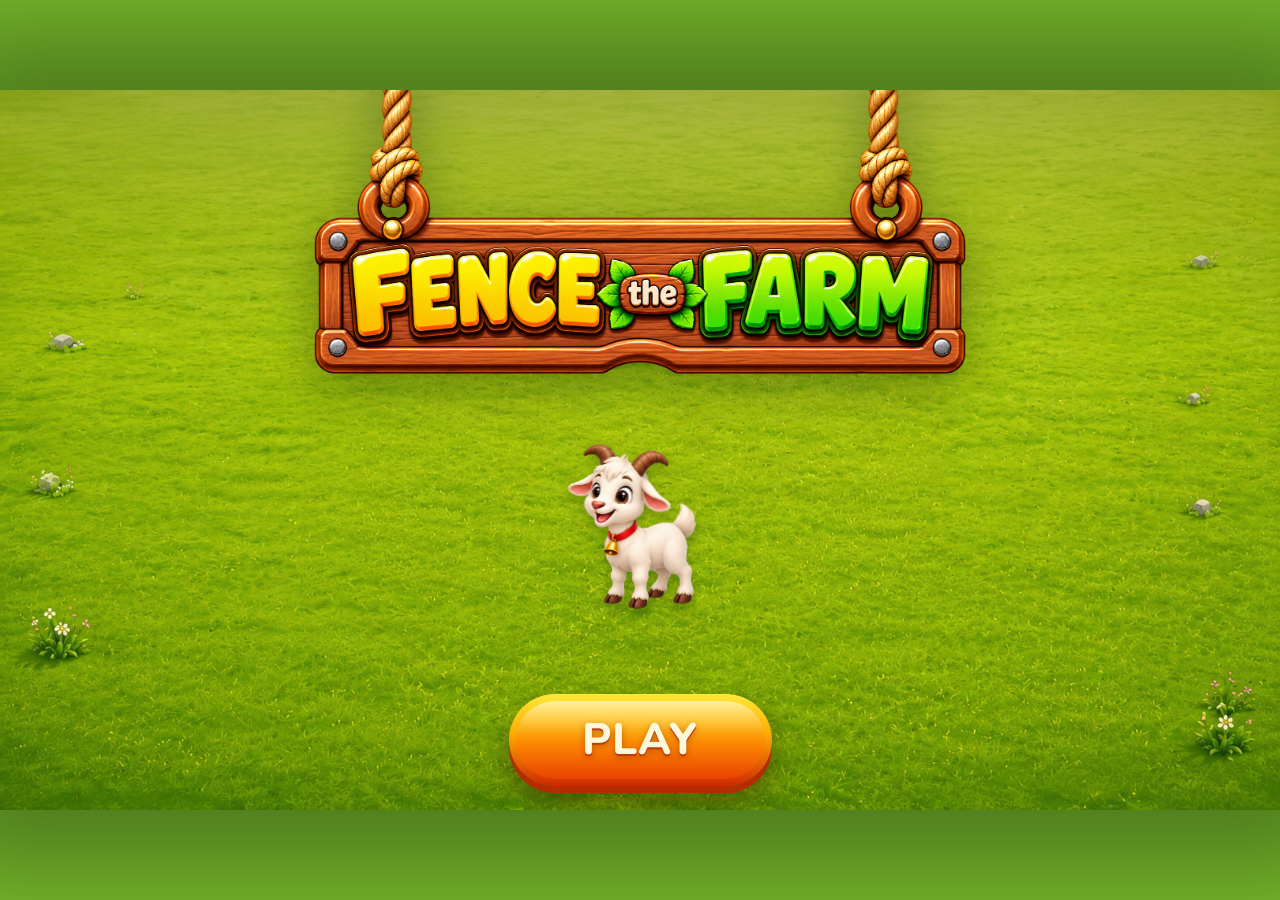
==== game/index.html @ f26aa9e4 "Rebuild the farm top-down and add the goat mascot celebration Restructures the repo for deployment a" ====
<!DOCTYPE html>
<html lang="en">
<head>
  <meta charset="utf-8">
  <meta name="viewport" content="width=device-width, initial-scale=1">
  <title>Fence the Farm</title>
  <link rel="preconnect" href="https://fonts.googleapis.com">
  <link rel="preconnect" href="https://fonts.gstatic.com" crossorigin>
  <link href="https://fonts.googleapis.com/css2?family=Nunito:wght@600;700;800;900&family=Nunito+Sans:wght@400;600;700;800&display=swap" rel="stylesheet">
  <link rel="stylesheet" href="css/style.css">
</head>
<body>
<!-- Designed at 1280 x 720 and scaled from there (§responsive design). -->
<div id="ftf-root">
  <div id="ftf-stage">

    <img id="ftf-grass" src="assets/art/grass-bg.png" alt="">
    <!-- Level lighting: the only thing that changes between farms (§level variation). -->
    <div id="ftf-light"></div>
    <div id="ftf-vig"></div>

    <!-- ================= PLAYFIELD =================
         Everything here is positioned from the one shape state, so the picture
         can never disagree with the number. -->
    <div id="ftf-field">
      <div id="ftf-ghost"></div>
      <div id="ftf-fill"></div>
      <div id="ftf-grid"></div>
      <div id="ftf-guide"></div>
      <div id="ftf-modules"></div>

      <!-- Gold measuring tracer, used by the finale to walk both perimeters. -->
      <svg id="ftf-trace" viewBox="0 0 1280 720" aria-hidden="true">
        <rect id="ftf-trace-a" x="0" y="0" width="0" height="0" pathLength="100"></rect>
        <rect id="ftf-trace-b" x="0" y="0" width="0" height="0" pathLength="100"></rect>
      </svg>

      <img id="ftf-goat" src="assets/art/idle-0.png" alt="">

      <div id="ftf-dim-w" class="ftf-dim">5 m</div>
      <div id="ftf-dim-h" class="ftf-dim">5 m</div>

      <!-- Shown once, before the first touch, then removed permanently. -->
      <div id="ftf-hand"></div>

      <button id="ftf-handle" type="button" class="ftf-focus" aria-label="Fence shape control">
        <span id="ftf-glow"></span>
        <span id="ftf-ring"></span>
      </button>
    </div>

    <!-- ================= HUD ================= -->

    <!-- The hanging sign. Instruction, challenge and consequence all speak
         here, so two messages can never stack up on screen. It is the supplied
         panel art used whole; fitSign scales the line to fill its board. -->
    <div id="ftf-plank" class="ftf-sign">
      <span class="ftf-sign-m">
        <span id="ftf-plank-1" data-i18n="instruction.drag">Drag this corner</span>
      </span>
    </div>

    <!-- Returning players can step straight into the interactive part. -->
    <button id="ftf-skip" type="button" class="ftf-focus" data-i18n="action.skip">Skip tutorial</button>

    <!-- Level 4 furniture: the optional exact-area build. -->
    <div id="ftf-bonus">
      <span class="ftf-bonus-cap" data-i18n="bonus.cap">Bonus</span>
      <span id="ftf-bonus-txt">Make exactly 48 m²</span>
    </div>

    <!-- Constant. Small, quiet, never animated (§UI hierarchy). -->
    <div id="ftf-fence-badge">
      <div class="ftf-card-in">
        <div class="ftf-badge-cap" data-i18n="hud.fence">Fence</div>
        <div id="ftf-fence-val">20 m</div>
      </div>
    </div>

    <!-- Changing. The hero number, on the supplied score board. -->
    <div id="ftf-area-card">
      <div id="ftf-burst"></div>
      <div class="ftf-area-in">
        <div class="ftf-area-row">
          <span id="ftf-area-val">16</span><span class="ftf-area-unit">m²</span>
        </div>
        <div class="ftf-area-cap" data-i18n="hud.grassArea">Grass area</div>
      </div>
    </div>

    <!-- The performance meter. It becomes a real graph in the advanced reveal. -->
    <div id="ftf-curve">
      <svg viewBox="0 0 240 130" preserveAspectRatio="none" aria-hidden="true">
        <g id="ftf-curve-axes">
          <line class="ftf-ax" x1="30" y1="8" x2="30" y2="112"></line>
          <line class="ftf-ax" x1="30" y1="112" x2="232" y2="112"></line>
        </g>
        <path id="ftf-curve-path" d=""></path>
        <line id="ftf-curve-drop" x1="0" y1="0" x2="0" y2="0"></line>
        <circle id="ftf-curve-tok" cx="0" cy="0" r="7"></circle>
      </svg>
      <div id="ftf-curve-lbl-x" class="ftf-curve-lbl" data-i18n="graph.length">Length</div>
      <div id="ftf-curve-lbl-y" class="ftf-curve-lbl" data-i18n="graph.area">Area</div>
      <div id="ftf-curve-peak" data-i18n="graph.peak">L = 8 · W = 8 · A = 64</div>
    </div>

    <button id="ftf-next" type="button" class="ftf-btn ftf-focus">
      <span data-i18n="action.next">Next farm</span>
    </button>

    <!-- ================= SCREEN 1 · TITLE ================= -->
    <div id="ftf-title" data-screen-label="Title">
      <div class="ftf-title-top">
        <!-- The title is artwork; the h1 stays for screen readers and i18n. -->
        <img id="ftf-logo" src="assets/art/title-logo.png" alt="">
        <h1 class="ftf-sr" data-i18n="title.name">Fence the Farm</h1>
      </div>
      <div class="ftf-title-bottom">
        <button id="ftf-play" type="button" class="ftf-btn ftf-btn-xl ftf-focus" data-i18n="action.play">Play</button>
      </div>
    </div>

    <!-- ================= FINALE =================
         Five phases, all on the same grass. No overlay, no blank page. -->
    <div id="ftf-fin" data-screen-label="Finale">
      <div id="ftf-fin-a-lbl" class="ftf-cmp-lbl"><div class="ftf-cmp-in">
        <div class="ftf-cmp-tag" data-i18n="final.startBuild">Start build</div>
        <div class="ftf-cmp-fence"><i id="ftf-fa-dims">13 × 3 m</i></div>
        <div class="ftf-cmp-per"><span data-i18n="hud.fence">Fence</span> <b id="ftf-fa-per">32 m</b></div>
        <div class="ftf-cmp-area"><span id="ftf-fa-area">0</span><i>m²</i></div>
      </div></div>
      <div id="ftf-fin-b-lbl" class="ftf-cmp-lbl"><div class="ftf-cmp-in">
        <div class="ftf-cmp-tag" data-i18n="final.bestBuild">Best build</div>
        <div class="ftf-cmp-fence"><i id="ftf-fb-dims">8 × 8 m</i></div>
        <div class="ftf-cmp-per"><span data-i18n="hud.fence">Fence</span> <b id="ftf-fb-per">32 m</b></div>
        <div class="ftf-cmp-area"><span id="ftf-fb-area">0</span><i>m²</i></div>
      </div></div>
    </div>

    <!-- The emblem that assembles when the peak is found. -->
    <div id="ftf-emblem">
      <div class="ftf-hay">
        <div class="ftf-hay-in">
          <div class="ftf-emb-1" data-i18n="final.strategy">Strategy discovered</div>
          <div class="ftf-emb-2" data-i18n="final.balanced">Balanced sides → most area</div>
          <div class="ftf-emb-3" data-i18n="final.qualifier">with the same rectangular perimeter</div>
        </div>
      </div>
      <button id="ftf-to-formula" type="button" class="ftf-btn ftf-focus" data-i18n="action.continue">Continue</button>
    </div>

    <!-- ================= FORMULA, IN THE FIELD ================= -->
    <div id="ftf-fm" data-screen-label="Formula">
      <div id="ftf-fm-per" class="ftf-fm-block">
        <div class="ftf-fm-cap" data-i18n="formula.outside">Fence around the outside</div>
        <div class="ftf-fm-eq ftf-fm-eq-p">P = 2 (L + W)</div>
        <div id="ftf-fm-per-sub" class="ftf-fm-sub">P = 2 (8 + 8)</div>
        <div id="ftf-fm-per-res" class="ftf-fm-res ftf-fm-res-p">P = 32 m</div>
      </div>
      <div id="ftf-fm-area" class="ftf-fm-block">
        <div class="ftf-fm-cap" data-i18n="formula.inside">Grass inside</div>
        <div class="ftf-fm-eq ftf-fm-eq-a">A = L × W</div>
        <div id="ftf-fm-area-sub" class="ftf-fm-sub">A = 8 × 8</div>
        <div id="ftf-fm-area-res" class="ftf-fm-res ftf-fm-res-a">A = 64 m²</div>
      </div>
      <div id="ftf-fm-core">
        <span class="ftf-core-1" data-i18n="formula.fixedP">Fixed perimeter</span>
        <span class="ftf-core-2" data-i18n="formula.doesNot">does not mean</span>
        <span class="ftf-core-3" data-i18n="formula.fixedA">Fixed area</span>
      </div>
      <div id="ftf-fm-act">
        <button id="ftf-see-why" type="button" class="ftf-btn ftf-btn-wood ftf-btn-sm ftf-focus" data-i18n="action.seeWhy">See why</button>
        <button id="ftf-to-complete" type="button" class="ftf-btn ftf-focus" data-i18n="action.continue">Continue</button>
      </div>
    </div>

    <!-- ================= ADVANCED ALGEBRA ================= -->
    <div id="ftf-adv" data-screen-label="Advanced">
      <div class="ftf-hay ftf-adv-card">
        <div class="ftf-hay-in ftf-adv-in">
          <div id="ftf-adv-1" class="ftf-adv-row">
            <span class="ftf-adv-eq">L + W = 16</span>
            <span class="ftf-adv-note" data-i18n="adv.half">half of the 32 m fence</span>
          </div>
          <div id="ftf-adv-2" class="ftf-adv-row">
            <span class="ftf-adv-eq">W = 16 − L</span>
            <span id="ftf-adv-sub" class="ftf-adv-note">L = 8 → W = 8</span>
          </div>
          <div id="ftf-adv-3" class="ftf-adv-row">
            <span class="ftf-adv-eq ftf-adv-eq-a">A = L (16 − L)</span>
          </div>
          <div id="ftf-adv-4" class="ftf-adv-row ftf-adv-last">
            <div data-i18n="adv.reveal">The path you dragged was this curve.</div>
            <button id="ftf-adv-done" type="button" class="ftf-btn ftf-focus" data-i18n="action.continue">Continue</button>
          </div>
        </div>
      </div>
    </div>

    <!-- ================= COMPLETION ================= -->
    <div id="ftf-complete" data-screen-label="Complete">
      <div id="ftf-badge" class="ftf-sign">
          <span class="ftf-sign-m">
          <span class="ftf-done-title" data-i18n="complete.title">Master builder</span>
          <span class="ftf-done-sub" data-i18n="complete.sub">Same fence. Smarter shape.</span>
        </span>
        </div>
      <div id="ftf-complete-foot">
        <div class="ftf-done-count" data-i18n="complete.count">4 farms completed</div>
        <div class="ftf-done-btns">
          <button id="ftf-replay" type="button" class="ftf-btn ftf-btn-lg ftf-focus" data-i18n="action.playAgain">Play again</button>
          <button id="ftf-explore-btn" type="button" class="ftf-btn ftf-btn-wood ftf-btn-lg ftf-focus" data-i18n="action.explore">Explore</button>
        </div>
      </div>
    </div>

    <!-- ================= EXPLORE (sandbox) ================= -->
    <div id="ftf-explore" data-screen-label="Explore">
      <div id="ftf-explore-bar">
        <span class="ftf-explore-cap" data-i18n="explore.pick">Pick a fence</span>
        <div id="ftf-explore-chips"></div>
      </div>
      <button id="ftf-explore-exit" type="button" class="ftf-btn ftf-btn-wood ftf-btn-sm ftf-focus" data-i18n="action.done">Done</button>
    </div>

    <div id="ftf-loader">Loading</div>

    <!-- ================= DEBUG · never built in production ================= -->
    <div id="ftf-debug">
      <div class="ftf-dbg-head"><span>Debug navigator</span><span class="ftf-dbg-key">press D</span></div>
      <pre id="ftf-debug-stats">-</pre>
      <div class="ftf-dbg-cap">States</div>
      <div id="ftf-debug-screens" class="ftf-dbg-row"></div>
      <div class="ftf-dbg-cap">Toggles</div>
      <div id="ftf-debug-toggles" class="ftf-dbg-row"></div>
    </div>
    <div id="ftf-dimdebug">-</div>

    <!-- String source for keys with no permanent home in the markup. -->
    <div id="ftf-strings">
      <span data-i18n="tut.reason">Give her more grass</span>
      <span data-i18n="tut.touch">Drag this corner</span>
      <span data-i18n="tut.noticed">More grass — still 20 m</span>
      <span data-i18n="tut.more">Can you give her even more?</span>
      <span data-i18n="tut.challenge">Find the biggest area</span>
      <span data-i18n="tut.success">Biggest grass area!</span>
      <span data-i18n="tut.gotIt">You&#39;ve got it!</span>
      <span data-i18n="instruction.record">Beat the record — 32 m²</span>
      <span data-i18n="instruction.push">Push it further.</span>
      <span data-i18n="instruction.stretch">Stretch it longer</span>
      <span data-i18n="instruction.mostGrass">Now find the most grass</span>
      <span data-i18n="feedback.longerLess">Longer field. Less grass.</span>
      <span data-i18n="feedback.tryMore">Better. Can you do more?</span>
      <span data-i18n="record.new">New record — 33 m²</span>
      <span data-i18n="success.r2">Record smashed!</span>
      <span data-i18n="success.r3">Longer wasn't more grass.</span>
      <span data-i18n="success.r4">Master build.</span>
      <span data-i18n="bonus.make">Make exactly 48 m²</span>
      <span data-i18n="bonus.done">Exactly 48 m². Same fence.</span>
      <span data-i18n="action.reveal">See the proof</span>
      <span data-i18n="final.longest">Your longest</span>
      <span data-i18n="a11y.area">Grass area</span>
      <span data-i18n="a11y.sqm">square metres</span>
    </div>

    <div id="ftf-a11y" aria-live="polite"></div>
  </div>
</div>

  <script src="js/game.js"></script>
  <script src="js/audio.js"></script>
  <script src="js/goat.js"></script>
  <script src="js/levels.js"></script>
  <script src="js/finale.js"></script>
  <script src="js/i18n.js"></script>
  <script src="js/debug.js"></script>
  <script src="js/main.js"></script>
</body>
</html>
---- game/css/style.css ----
/* ============================================================================
   FENCE THE FARM
   Authored at 1280 x 720; #ftf-stage is scaled from JS to fill any 16:9 window.
   Every position below is stage pixels, so what is designed is what ships.
   ========================================================================== */

@font-face { font-family: 'Osmose'; font-style: normal; font-weight: 400; font-display: swap;
  src: url('../assets/fonts/Osmose-Regular.otf') format('opentype'); }
@font-face { font-family: 'Osmose'; font-style: normal; font-weight: 700; font-display: swap;
  src: url('../assets/fonts/Osmose-Bold.otf') format('opentype'); }

html, body { margin: 0; padding: 0; background: #1f3a0d; overflow: hidden; }

:root {
  --wood-lo: #7C4F26;  --wood-hi: #A0703C;  --wood-edge: #543518;  --wood-deep: #452A12;
  --hay-a: #E6C377;    --hay-b: #D4AC58;    --hay-c: #C69C48;
  --paper: #FFFBEE;    --paper-2: #F6E7C6;  --paper-edge: #E8D5A8;
  --ink: #4A2E12;      --ink-soft: #6B5023;  --cap: #8A6A34;
  --grass-ink: #3D6B2A; --area-ink: #2F6B27; --area-unit: #5E8A3F;
  --green-hi: #7CBB3C; --green-lo: #55912A;  --green-edge: #2C5417;
  --cream: #FFF6E0;    --focus: rgba(91, 196, 196, .9);
  --gold: #FFC24A;     --gold-deep: #C8871B;
  /* Level lighting drives the shadow length and direction on every module. */
  --sh-x: 0px; --sh-y: 3px; --sh-blur: 3px; --sh-ink: rgba(24, 52, 12, .3);
}

/* ---------------------------------------------------------------- shell --- */
#ftf-root {
  position: fixed; inset: 0; overflow: hidden;
  background: #7AB92C; display: flex; align-items: center; justify-content: center;
  font-family: 'Nunito Sans', 'Segoe UI', sans-serif;
}
#ftf-stage {
  position: relative; width: 1280px; height: 720px; flex: none;
  transform-origin: center center; overflow: hidden;
  user-select: none; -webkit-user-select: none; touch-action: none;
  box-shadow: 0 0 90px 60px rgba(38, 66, 16, .5);
}
/* Large clean cartoon grass. Nothing else in the world (§background rule). */
#ftf-grass { position: absolute; inset: 0; width: 100%; height: 100%; object-fit: cover; pointer-events: none; }
/* Time of day. Levels differ by light, never by clutter (§level variation).
   The grass itself is graded, and a directional wash sits over it, so the
   change reads at a glance without touching the playable geometry. */
#ftf-grass { transition: filter 900ms ease; }
#ftf-light {
  position: absolute; inset: 0; pointer-events: none; opacity: 0;
  transition: opacity 900ms ease;
  mix-blend-mode: multiply;
}
#ftf-vig {
  position: absolute; inset: 0; pointer-events: none;
  background: radial-gradient(128% 100% at 50% 40%, rgba(0, 0, 0, 0) 55%, rgba(24, 52, 12, .22) 100%);
}
#ftf-stage[data-light="morning"] #ftf-grass { filter: saturate(.95) brightness(1.05) hue-rotate(-4deg); }
#ftf-stage[data-light="midday"]  #ftf-grass { filter: saturate(1.02) brightness(1.02); }
#ftf-stage[data-light="evening"] #ftf-grass { filter: saturate(1.06) brightness(.97) sepia(.07) hue-rotate(-5deg); }
#ftf-stage[data-light="golden"]  #ftf-grass { filter: saturate(1.1) brightness(.96) sepia(.12) hue-rotate(-8deg); }
#ftf-stage[data-light="morning"] #ftf-light { opacity: .26; background: linear-gradient(165deg, rgba(206, 232, 255, 1) 0%, rgba(250, 252, 240, 1) 70%); }
#ftf-stage[data-light="midday"]  #ftf-light { opacity: .12; background: linear-gradient(180deg, rgba(255, 255, 250, 1) 0%, rgba(244, 250, 235, 1) 100%); }
#ftf-stage[data-light="evening"] #ftf-light { opacity: .24; background: linear-gradient(205deg, rgba(255, 226, 178, 1) 0%, rgba(232, 174, 122, 1) 100%); }
#ftf-stage[data-light="golden"]  #ftf-light { opacity: .3; background: linear-gradient(215deg, rgba(255, 218, 150, 1) 0%, rgba(222, 152, 92, 1) 100%); }
/* Later in the day the shadows lengthen and lean. */
#ftf-stage[data-light="morning"] { --sh-x: -3px; --sh-y: 3px; --sh-blur: 3px; --sh-ink: rgba(24, 52, 12, .26); }
#ftf-stage[data-light="midday"]  { --sh-x: 0px;  --sh-y: 3px; --sh-blur: 3px; --sh-ink: rgba(24, 52, 12, .3); }
#ftf-stage[data-light="evening"] { --sh-x: 7px;  --sh-y: 5px; --sh-blur: 5px; --sh-ink: rgba(52, 38, 12, .36); }
#ftf-stage[data-light="golden"]  { --sh-x: 11px; --sh-y: 6px; --sh-blur: 7px; --sh-ink: rgba(58, 34, 8, .4); }

/* ------------------------------------------------------------ playfield --- */
#ftf-field { position: absolute; inset: 0; pointer-events: none; }

#ftf-fill {
  position: absolute; left: 0; top: 0; width: 0; height: 0; z-index: 100;
  border-radius: 4px; background: rgba(126, 196, 44, .22);
  box-shadow: inset 0 0 40px rgba(46, 92, 16, .28);
  transition: background 220ms ease;
}
/* The shape the player stretched to, held up against the shape they found. */
#ftf-ghost {
  position: absolute; left: 0; top: 0; width: 0; height: 0; z-index: 96;
  opacity: 0; transition: opacity 420ms ease;
  border: 3px dashed rgba(255, 246, 224, .8); border-radius: 4px;
  background: rgba(60, 42, 16, .16);
}
#ftf-grid {
  position: absolute; left: 0; top: 0; width: 0; height: 0; z-index: 110;
  opacity: 0; transition: opacity 200ms ease;
}
/* Very faint legal guide; only while the handle is held. */
#ftf-guide {
  position: absolute; left: 0; top: 0; width: 0; height: 3px; z-index: 115;
  opacity: 0; transform-origin: 50% 50%;
  background: repeating-linear-gradient(90deg, rgba(255, 246, 224, .95) 0 12px, rgba(255, 246, 224, 0) 12px 24px);
  animation: ftf-dash 700ms linear infinite;
  transition: opacity 260ms ease;
}
#ftf-modules { position: absolute; inset: 0; }
#ftf-trace {
  position: absolute; inset: 0; width: 100%; height: 100%; z-index: 870;
  pointer-events: none; opacity: 0; transition: opacity 240ms ease;
}
#ftf-trace rect {
  fill: none; stroke: var(--gold); stroke-width: 5; stroke-linecap: round;
  filter: drop-shadow(0 0 5px rgba(255, 194, 74, .9));
}
#ftf-goat {
  position: absolute; left: 0; top: 0; width: auto; height: 100px; z-index: 300;
  opacity: 0; transform-origin: 50% 100%; pointer-events: none;
  filter: drop-shadow(0 6px 6px rgba(24, 52, 12, .35));
}

/* Side lengths. These are a measurement the player is meant to read, so they
   sit on their own board rather than floating as text on grass. */
.ftf-dim {
  position: absolute; left: 0; top: 0; z-index: 880; opacity: 0;
  transition: opacity 300ms ease; white-space: nowrap;
  min-width: 84px; box-sizing: border-box;
  padding: 7px 16px 9px; border-radius: 14px;
  font: 900 32px 'Nunito', sans-serif; color: #3E2409;
  text-align: center; letter-spacing: .5px;
  background: linear-gradient(180deg, #FFF6DA 0%, #F0D79E 100%);
  border: 3px solid #A87C3C;
  box-shadow: inset 0 2px 0 rgba(255, 255, 255, .7), 0 4px 0 #99702F, 0 8px 16px rgba(24, 52, 12, .4);
}
#ftf-dim-w { transform: translate(-50%, 0); }
#ftf-dim-h { transform: translate(0, -50%); }

/* --------------------------------------------------------- drag handle ---
   One corner, one input. The hit region is far larger than the art (§touch). */
#ftf-handle {
  position: absolute; left: 0; top: 0; width: 104px; height: 124px;
  margin: -62px 0 0 -52px; padding: 0; border: 0; border-radius: 24px;
  background: transparent; cursor: grab; pointer-events: auto;
  touch-action: none; z-index: 900; outline: none;
}
#ftf-glow, #ftf-ring {
  position: absolute; left: 50%; top: 50%; width: 74px; height: 74px;
  margin: -37px 0 0 -37px; border-radius: 50%; pointer-events: none;
}
#ftf-glow {
  background: radial-gradient(circle, rgba(255, 214, 120, .62) 0%, rgba(255, 190, 70, .28) 45%, rgba(255, 190, 70, 0) 72%);
  animation: ftf-breathe 2100ms ease-in-out infinite;
}
#ftf-ring { border: 3px solid rgba(255, 246, 224, .85); opacity: 0; }

/* Shown once before the first touch, then removed for good. */
/* The supplied touch hand, rasterised from touch.svg (which carries three
   3000px PNGs and weighs 13.6 MB) down to a 29 KB asset at the size it is
   actually drawn. Mirrored so the finger points back at the handle while the
   arm falls away to the lower right, clear of the pasture. Its fingertip sits
   at 0.35%, 16.11% of the mirrored art - which is the point JS anchors. */
#ftf-hand {
  position: absolute; left: 0; top: 0; width: 96px; height: 115px; z-index: 910;
  opacity: 0; pointer-events: none; transition: opacity 300ms ease;
  background: url('../assets/art/touch.png') 0 0 / 100% 100% no-repeat;
  filter: drop-shadow(-3px 6px 8px rgba(24, 52, 12, .5));
}

/* ------------------------------------------------ wood + hay materials --- */
.ftf-wood {
  padding: 8px; border-radius: 15px; border: 3px solid var(--wood-edge);
  background: linear-gradient(180deg, var(--wood-hi) 0%, var(--wood-lo) 100%);
  box-shadow: 0 6px 0 var(--wood-deep), 0 14px 24px rgba(0, 0, 0, .32);
}
.ftf-wood-in {
  border-radius: 10px; border: 2px solid #E0C795; padding: 8px 22px 10px; text-align: center;
  background: linear-gradient(180deg, #FFF8E6 0%, var(--paper-2) 100%);
}
.ftf-hay {
  position: relative; padding: 10px; border-radius: 18px;
  background: repeating-linear-gradient(116deg, var(--hay-a) 0 6px, var(--hay-b) 6px 11px, var(--hay-c) 11px 16px);
  box-shadow: 0 7px 0 #9C7430, 0 16px 28px rgba(0, 0, 0, .3);
}
.ftf-hay-in {
  border-radius: 11px; border: 2px solid var(--paper-edge); padding: 6px 14px 10px; text-align: center;
  background: linear-gradient(180deg, var(--paper) 0%, #FAEFD4 100%);
}
/* ------------------------------------------------------- hanging signs ---
   The supplied panel art, WHOLE. It is not sliced, tiled or retouched: the
   board is a woven straw frame around a rope-hung board, and cutting it into
   repeatable pieces was always going to show — the weave has a period, the
   ropes only exist at the ends, and the board is not even centred in its own
   frame. So the image is used intact at its true aspect, and the ropes are
   clipped by the top of the STAGE rather than by a crop, which is how a sign
   hanging from off-screen should read anyway.

   The text sits in the board's measured rectangle, and fitSign() in game.js
   steps the type down if a line would ever outrun it. */
.ftf-sign {
  position: relative;
  width: var(--sign-w, 520px);
  height: calc(var(--sign-w, 520px) / 3.6837);   /* 2096 x 569 */
  background: url('../assets/art/sign.png') 0 0 / 100% 100% no-repeat;
  filter: drop-shadow(0 12px 18px rgba(24, 52, 12, .4));
}
/* The cream board, measured off the artwork. */
.ftf-sign-m {
  position: absolute; left: 15.51%; right: 19.13%; top: 44.99%; bottom: 19.51%;
  display: flex; flex-direction: column; align-items: center; justify-content: center;
  text-align: center;
}
/* Nothing on a sign ever wraps. inline-block so each line's own width hugs
   its text - fitSign measures that to scale the type up to fill the board. */
.ftf-sign-m > * { display: inline-block; white-space: nowrap; }

/* --------------------------------------------------------- counter card ---
   The supplied counter art, with the cream board's own inset as the padding. */
.ftf-card {
  background: url('../assets/art/card.png') 0 0 / 100% 100% no-repeat;
  filter: drop-shadow(0 7px 12px rgba(24, 52, 12, .38));
}
.ftf-card-in { text-align: center; }

/* ------------------------------------------------- instruction plank --- */
#ftf-plank {
  --sign-w: 520px;
  position: absolute; left: 50%; top: -38px;
  transform: translateX(-50%); transform-origin: 50% 0;
  z-index: 1000; pointer-events: none; opacity: 0;
}
#ftf-plank-1 { font: 800 34px "Nunito", sans-serif; color: var(--ink); letter-spacing: -.2px; line-height: 1.05; }
/* The level 3 challenge board physically turns over on its own axis. */
#ftf-plank.ftf-flip { animation: ftf-flip 700ms cubic-bezier(.5, 0, .3, 1); }
/* It drops in on its ropes, overshoots once and settles. */
#ftf-plank.ftf-drop { animation: ftf-sign-drop 780ms cubic-bezier(.3, .7, .3, 1); }

/* ------------------------------------------------------ record board --- */


/* Small, unobtrusive, and only during the introductory beats. */
#ftf-skip {
  position: absolute; right: 24px; bottom: 22px; z-index: 1005;
  opacity: 0; pointer-events: none; transition: opacity 300ms ease;
  padding: 7px 16px 8px; border-radius: 999px; cursor: pointer;
  border: 2px solid rgba(255, 246, 224, .5); background: rgba(38, 24, 8, .42);
  font: 700 15px 'Nunito Sans', sans-serif; letter-spacing: .3px; color: #FFF3D6;
}
#ftf-skip.ftf-in { opacity: 1; pointer-events: auto; }
#ftf-skip:hover { background: rgba(38, 24, 8, .66); }

/* --------------------------------------------------------- bonus chip --- */
#ftf-bonus {
  position: absolute; left: 50%; bottom: 22px; z-index: 1000; opacity: 0;
  pointer-events: none; transition: opacity 320ms ease, transform 320ms ease;
  transform: translateX(-50%) translateY(8px);
  display: flex; align-items: center; gap: 9px;
  padding: 8px 16px 9px; border-radius: 999px;
  border: 3px solid var(--wood-edge);
  background: linear-gradient(180deg, #C79148 0%, #9A6B33 100%);
  box-shadow: 0 5px 0 var(--wood-deep), 0 10px 18px rgba(0, 0, 0, .26);
}
#ftf-bonus.ftf-in { opacity: 1; transform: translateX(-50%) translateY(0); }
.ftf-bonus-cap {
  font: 800 13px 'Nunito Sans', sans-serif; letter-spacing: 2.2px; text-transform: uppercase;
  color: #3E2409; background: var(--gold); padding: 3px 9px 4px; border-radius: 999px;
}
#ftf-bonus-txt { font: 800 20px 'Nunito', sans-serif; color: #FFF6E0; text-shadow: 0 2px 0 rgba(50, 30, 8, .5); }
#ftf-bonus.ftf-done { background: linear-gradient(180deg, #86C63F 0%, #5C9A2C 100%); border-color: var(--green-edge); box-shadow: 0 5px 0 var(--green-edge); }

/* ------------------------------------------------------ fence readout ---
   Constant, small, quiet, never animated (§UI hierarchy). */
/* The supplied counter card. Its cream board is inset 23/236 across and
   12/140 down, so the text sits exactly on the wood. */
#ftf-fence-badge {
  position: absolute; right: 26px; top: 22px; z-index: 1000; pointer-events: none;
  opacity: 0; transition: opacity 400ms ease;
  width: 190px; height: 113px;
  background: url('../assets/art/card.png') 0 0 / 100% 100% no-repeat;
  filter: drop-shadow(0 7px 12px rgba(24, 52, 12, .4));
}
#ftf-fence-badge .ftf-card-in {
  position: absolute; left: 9.7%; right: 5.9%; top: 8.6%; bottom: 15.7%;
  display: flex; flex-direction: column; align-items: center; justify-content: center;
}
.ftf-badge-cap { font: 700 14px 'Nunito Sans', sans-serif; letter-spacing: 2.4px; text-transform: uppercase; color: #8A6432; }
#ftf-fence-val { font: 700 34px 'Osmose', 'Nunito', sans-serif; color: var(--ink); line-height: 1.04; }

/* -------------------------------------------------------- area readout ---
   The hero: roughly three times the visual weight of the fence value. It sits
   low and right of the pasture, outside the handle's whole legal sweep. */
/* The supplied score board, whole and at its true aspect (185 x 107). Its
   inner panel was measured off the artwork, so the number sits exactly on the
   wood rather than being nudged into place by eye. Kept at 224 wide so its
   left edge clears the drag handle's furthest reach by a clear margin. */
#ftf-area-card {
  position: absolute; right: 26px; top: 428px; width: 224px; height: 129.5px;
  z-index: 1000; pointer-events: none; opacity: 0; transition: opacity 400ms ease;
  background: url('../assets/art/area-card.png') 0 0 / 100% 100% no-repeat;
  filter: drop-shadow(0 8px 14px rgba(24, 52, 12, .42));
}
.ftf-area-in {
  position: absolute; left: 6.49%; right: 7.03%; top: 12.15%; bottom: 13.08%;
  display: flex; flex-direction: column; align-items: center; justify-content: center;
}
#ftf-burst {
  position: absolute; left: 50%; top: 50%; width: 260px; height: 260px;
  margin: -130px 0 0 -130px; border-radius: 50%; opacity: 0; pointer-events: none;
  background: radial-gradient(circle, rgba(255, 222, 130, .7) 0%, rgba(255, 200, 80, .26) 42%, rgba(255, 200, 80, 0) 70%);
  transition: opacity 420ms ease;
}
.ftf-area-row { display: flex; align-items: baseline; justify-content: center; gap: 6px; }
#ftf-area-val {
  display: inline-block; font: 700 62px 'Osmose', 'Nunito', sans-serif;
  color: var(--area-ink); line-height: .96; transform-origin: 50% 60%;
}
.ftf-area-unit { font: 700 26px 'Osmose', 'Nunito', sans-serif; color: var(--area-unit); }
.ftf-area-cap { font: 700 15px 'Nunito Sans', sans-serif; letter-spacing: 1.8px; text-transform: uppercase; color: var(--cap); margin-top: -1px; }

/* ------------------------------------------------------ performance meter ---
   A thin golden path with a token. No axes, no grid: this reads as a meter,
   not as school graphing, until the advanced reveal turns it into a graph. */
#ftf-curve {
  position: absolute; right: 26px; top: 566px; width: 224px; height: 120px;
  z-index: 1000; opacity: 0; pointer-events: none;
  border-radius: 16px; padding: 4px;
  background: rgba(38, 24, 8, .5);
  box-shadow: inset 0 0 0 2px rgba(255, 246, 224, .18);
  transition: opacity 400ms ease, right 700ms cubic-bezier(.4,0,.2,1),
              top 700ms cubic-bezier(.4,0,.2,1), width 700ms cubic-bezier(.4,0,.2,1),
              height 700ms cubic-bezier(.4,0,.2,1), background 700ms ease;
}
#ftf-curve svg { display: block; width: 100%; height: 100%; overflow: visible; }
#ftf-curve-path { fill: none; stroke: rgba(255, 200, 96, .8); stroke-width: 3; stroke-linecap: round; }
#ftf-curve-tok {
  fill: var(--gold); stroke: #7A4A08; stroke-width: 2.5;
  filter: drop-shadow(0 0 6px rgba(255, 194, 74, .95));
  transition: cx 150ms cubic-bezier(.4,0,.2,1), cy 150ms cubic-bezier(.4,0,.2,1);
}
#ftf-curve-drop { stroke: rgba(255, 246, 224, .5); stroke-width: 2; stroke-dasharray: 4 5; opacity: 0; }
#ftf-curve-axes { opacity: 0; transition: opacity 500ms ease; }
.ftf-ax { stroke: rgba(255, 246, 224, .8); stroke-width: 2.5; stroke-linecap: round; }
.ftf-curve-lbl {
  position: absolute; opacity: 0; transition: opacity 500ms ease; white-space: nowrap;
  font: 700 15px 'Nunito Sans', sans-serif; letter-spacing: 1.8px; text-transform: uppercase;
  color: var(--cream); text-shadow: 0 2px 0 rgba(40, 70, 20, .8);
}
#ftf-curve-lbl-x { left: 50%; bottom: -22px; transform: translateX(-50%); }
#ftf-curve-lbl-y { left: -10px; top: 50%; transform: rotate(-90deg) translateX(-50%); transform-origin: 0 0; }
#ftf-curve-peak {
  position: absolute; left: 50%; top: -30px; transform: translateX(-50%); opacity: 0;
  transition: opacity 400ms ease; white-space: nowrap;
  font: 800 19px 'Nunito', sans-serif; color: #3E2409;
  background: var(--gold); padding: 4px 14px 5px; border-radius: 999px;
  box-shadow: 0 3px 0 var(--gold-deep), 0 8px 16px rgba(0, 0, 0, .3);
}
#ftf-curve.ftf-graph { right: 40px; top: 150px; width: 590px; height: 400px; background: rgba(38, 24, 8, .42); }
#ftf-curve.ftf-graph #ftf-curve-axes, #ftf-curve.ftf-graph .ftf-curve-lbl { opacity: 1; }
#ftf-curve.ftf-graph #ftf-curve-path { stroke: var(--gold); stroke-width: 4; }
#ftf-curve.ftf-graph #ftf-curve-drop { opacity: 1; }

/* ------------------------------------------------------------ buttons --- */
/* ------------------------------------------------------------ buttons ---
   Built in CSS from the PLAY sprite's own palette, so every button in the
   game belongs to the same set: a bright yellow-to-red-orange bezel, a
   glossy face inside it, and a hard bottom edge that compresses on press.
   Sampled from btn-play-idle.png: #FCD202 / #FB8302 / #EF5000 / #EB2201. */
.ftf-btn {
  position: relative; padding: 0 34px; height: 60px; cursor: pointer;
  border: 5px solid transparent; border-radius: 999px;
  font: 800 26px 'Nunito', sans-serif; color: #FFF7DA;
  text-shadow: 0 2px 0 #C0390A, 0 3px 7px rgba(120, 40, 0, .45);
  background:
    linear-gradient(180deg, rgba(255, 255, 255, .58) 0%, rgba(255, 255, 255, .06) 40%, rgba(255, 255, 255, 0) 52%) padding-box,
    linear-gradient(180deg, #FFDA0C 0%, #FDB202 28%, #FB7C02 62%, #E84203 100%) padding-box,
    linear-gradient(180deg, #FFE838 0%, #FDAE02 42%, #CE2802 100%) border-box;
  box-shadow: inset 0 -5px 9px rgba(176, 44, 2, .4), 0 5px 0 #A82702, 0 11px 18px rgba(60, 20, 0, .36);
  transition: transform 120ms ease, box-shadow 120ms ease, filter 140ms ease;
}
.ftf-btn:hover { transform: translateY(-2px); filter: saturate(1.08) brightness(1.06); box-shadow: 0 7px 0 #B32C02, 0 14px 22px rgba(60, 20, 0, .36), 0 0 22px rgba(255, 168, 20, .55); }
.ftf-btn:active { transform: translateY(4px); box-shadow: 0 1px 0 #B32C02, 0 4px 8px rgba(60, 20, 0, .3); }
/* The quiet member of the family: same gloss, deeper amber, so it never
   competes with the primary action beside it. */
.ftf-btn-wood {
  color: #FFEFCB;
  text-shadow: 0 2px 0 #6B3208, 0 3px 7px rgba(70, 30, 0, .45);
  background:
    linear-gradient(180deg, rgba(255, 255, 255, .3) 0%, rgba(255, 255, 255, 0) 46%) padding-box,
    linear-gradient(180deg, #E0A03A 0%, #C0762A 52%, #96501A 100%) padding-box,
    linear-gradient(180deg, #EFB74C 0%, #C0762A 44%, #7C3C10 100%) border-box;
  box-shadow: 0 5px 0 #6B3208, 0 11px 18px rgba(50, 22, 0, .3);
}
.ftf-btn-wood:hover { box-shadow: 0 7px 0 #6B3208, 0 14px 22px rgba(50, 22, 0, .32), 0 0 18px rgba(224, 160, 58, .45); }
.ftf-btn-wood:active { box-shadow: 0 1px 0 #6B3208, 0 4px 8px rgba(50, 22, 0, .28); }
.ftf-btn-sm { height: 50px; padding: 0 26px; font-size: 21px; border-width: 4px; }
.ftf-btn-lg { height: 74px; padding: 0 44px; font-size: 30px; border-width: 6px; }
.ftf-btn-xl { height: 92px; padding: 0 66px; font-size: 44px; border-width: 7px; letter-spacing: 1.5px; text-transform: uppercase; }
.ftf-btn-xl { box-shadow: 0 7px 0 #B32C02, 0 15px 26px rgba(60, 20, 0, .38); }
.ftf-btn-xl:hover { box-shadow: 0 9px 0 #B32C02, 0 18px 30px rgba(60, 20, 0, .4), 0 0 30px rgba(255, 168, 20, .6); }
.ftf-btn-xl:active { box-shadow: 0 2px 0 #B32C02, 0 5px 10px rgba(60, 20, 0, .34); }
.ftf-focus:focus-visible { outline: none; box-shadow: 0 0 0 4px var(--focus); }
#ftf-handle.ftf-focus:focus-visible { box-shadow: 0 0 0 4px var(--focus); }

#ftf-next {
  position: absolute; right: 26px; top: 620px; width: 224px; height: 62px;
  padding: 0; z-index: 1000; opacity: 0; pointer-events: none;
}
/* During a recap it sits in the gap between the two builds. */
#ftf-next.ftf-mid { right: auto; left: 50%; margin-left: -112px; top: 648px; }

/* ================================================== SCREEN 1 · TITLE === */
#ftf-title { position: absolute; inset: 0; z-index: 260; pointer-events: none; }
#ftf-title::before {
  content: ''; position: absolute; left: 0; right: 0; top: 0; height: 250px;
  background: linear-gradient(180deg, rgba(20, 40, 8, .3) 0%, rgba(20, 40, 8, 0) 100%);
}
/* Pulled up so more of the rope runs off the top of the frame and the board
   itself sits high, leaving the open field to the goat and the button. */
.ftf-title-top { position: absolute; left: 0; right: 0; top: -30px; text-align: center; }
/* The hanging title sign. Its ropes run off the top of the stage, so it can
   swing in from above the frame and settle on them. */
#ftf-logo {
  display: block; width: 660px; height: auto; margin: 0 auto;
  filter: drop-shadow(0 14px 26px rgba(24, 52, 12, .48));
  transform-origin: 50% 0;
}
.ftf-title-bottom { position: absolute; left: 0; right: 0; bottom: 24px; text-align: center; }
/* Leaving: the board is hauled up its ropes and the button drops away, so
   the title reads as a sign being taken down, not a screen being replaced. */
/* The two departure animations are applied inline from startGame, because
   the arrival is inline too and an inline style outranks any class rule. */
#ftf-title.ftf-lift::before { opacity: 0; transition: opacity 420ms ease; }
#ftf-play { pointer-events: auto; }
.ftf-sr { position: absolute; width: 1px; height: 1px; overflow: hidden; clip-path: inset(50%); margin: 0; }

/* ======================================================== FINALE === */
#ftf-fin { position: absolute; inset: 0; z-index: 1000; display: none; pointer-events: none; }
/* Each build's figures sit on the same score board the area readout uses.
   Floating cream text on cartoon grass is hard to read at any size; on the
   board it is legible and it matches the rest of the HUD. */
.ftf-cmp-lbl {
  position: absolute; top: 512px; width: 266px; height: 153.8px;
  opacity: 0; transition: opacity 420ms ease;
  background: url('../assets/art/area-card.png') 0 0 / 100% 100% no-repeat;
  filter: drop-shadow(0 8px 14px rgba(24, 52, 12, .42));
}
.ftf-cmp-in {
  position: absolute; left: 6.49%; right: 7.03%; top: 12.15%; bottom: 13.08%;
  display: flex; flex-direction: column; align-items: center; justify-content: center;
  text-align: center;
}
#ftf-fin-a-lbl { left: 250px; }
#ftf-fin-b-lbl { left: 830px; }
.ftf-cmp-tag {
  font: 800 14px 'Nunito Sans', sans-serif; letter-spacing: 2.2px; text-transform: uppercase;
  color: var(--cap);
}
.ftf-cmp-fence, .ftf-cmp-per { font: 700 17px 'Nunito Sans', sans-serif; color: var(--ink-soft); }
.ftf-cmp-fence i { font-style: normal; font-weight: 800; color: var(--ink); }
.ftf-cmp-per { opacity: 0; transition: opacity 400ms ease; }
.ftf-cmp-per b { font-weight: 800; color: #C8871B; }
.ftf-cmp-area { display: flex; align-items: baseline; justify-content: center; gap: 4px; margin-top: 1px; opacity: 0; transition: opacity 400ms ease; }
.ftf-cmp-area span {
  font: 700 44px "Osmose", "Nunito", sans-serif; color: var(--area-ink); line-height: 1;
}
.ftf-cmp-area i { font: 700 19px "Osmose", "Nunito", sans-serif; font-style: normal; color: var(--area-unit); }

/* The emblem that assembles when the peak is found. */
#ftf-emblem {
  position: absolute; left: 50%; top: 452px; width: 560px; transform: translateX(-50%);
  z-index: 1010; display: none; text-align: center;
}
#ftf-emblem .ftf-hay-in { padding: 12px 20px 14px; }
.ftf-emb-1 { font: 700 34px 'Osmose', 'Nunito', sans-serif; color: var(--ink); line-height: 1.06; }
.ftf-emb-2 { margin-top: 3px; font: 800 22px 'Nunito', sans-serif; color: var(--area-ink); }
.ftf-emb-3 { margin-top: 3px; font: 600 15px 'Nunito Sans', sans-serif; color: var(--cap); }
#ftf-emblem .ftf-btn { pointer-events: auto; margin-top: 14px; }

/* ============================================ FORMULA, IN THE FIELD === */
#ftf-fm { position: absolute; inset: 0; z-index: 1000; display: none; pointer-events: none; }
.ftf-fm-block { position: absolute; left: 700px; width: 320px; opacity: 0; transition: opacity 460ms ease; }
#ftf-fm-per { top: 152px; }
#ftf-fm-area { top: 372px; }
.ftf-fm-cap {
  font: 700 15px 'Nunito Sans', sans-serif; letter-spacing: 2.6px; text-transform: uppercase;
  color: #FFF3D0; text-shadow: 0 2px 0 rgba(40, 70, 20, .8);
}
.ftf-fm-eq { margin-top: 3px; font: 700 34px "Nunito", sans-serif; text-shadow: 0 3px 0 rgba(30, 40, 60, .35); }
.ftf-fm-eq-p { color: #CFE0FF; }
.ftf-fm-eq-a { color: #CFF3E4; }
.ftf-fm-sub { margin-top: 1px; font: 600 22px "Nunito Sans", sans-serif; color: #F4EBCE; opacity: 0; transition: opacity 380ms ease; text-shadow: 0 2px 6px rgba(0, 0, 0, .5); }
.ftf-fm-res {
  display: inline-block; margin-top: 7px; opacity: 0;
  transition: opacity 380ms ease, transform 420ms cubic-bezier(.34,1.4,.64,1);
  transform: scale(.9);
  font: 700 34px "Osmose", "Nunito", sans-serif;
  padding: 3px 16px 5px; border-radius: 11px;
}
.ftf-fm-res.ftf-in { opacity: 1; transform: scale(1); }
.ftf-fm-res-p { color: #1B2A5A; background: linear-gradient(180deg, #DCE8FF 0%, #B9CCF2 100%); box-shadow: 0 4px 0 #7E90BC; }
.ftf-fm-res-a { color: #12452F; background: linear-gradient(180deg, #DCF7E4 0%, #B3E5C6 100%); box-shadow: 0 4px 0 #74AE8B; }
#ftf-fm-core {
  position: absolute; left: 0; right: 320px; top: 618px; text-align: center; opacity: 0;
  transition: opacity 500ms ease;
  display: flex; align-items: baseline; justify-content: center; gap: 14px; flex-wrap: wrap;
}
.ftf-core-1, .ftf-core-3 { font: 700 40px 'Osmose', 'Nunito', sans-serif; color: var(--cream); text-shadow: 0 4px 0 var(--ink), 0 8px 18px rgba(0, 0, 0, .5); }
.ftf-core-3 { color: #FFE08A; }
.ftf-core-2 { font: 600 21px 'Nunito Sans', sans-serif; color: #EFFFD2; text-shadow: 0 2px 8px rgba(0, 0, 0, .6); }
#ftf-fm-act {
  position: absolute; right: 26px; bottom: 26px; display: flex; align-items: center; gap: 12px;
  opacity: 0; transition: opacity 400ms ease;
}
#ftf-fm-act .ftf-btn { pointer-events: auto; }

/* ================================================ ADVANCED ALGEBRA === */
#ftf-adv { position: absolute; inset: 0; z-index: 1000; display: none; pointer-events: none; }
.ftf-adv-card { position: absolute; left: 40px; top: 172px; width: 520px; }
.ftf-adv-in { padding: 18px 24px 18px; text-align: left; }
.ftf-adv-row { opacity: 0; transition: opacity 420ms ease; margin-bottom: 12px; }
.ftf-adv-row:last-child { margin-bottom: 0; }
.ftf-adv-eq { font: 700 32px 'Nunito', sans-serif; color: #383882; }
.ftf-adv-eq-a { color: #1D7070; }
.ftf-adv-note { display: block; margin-top: 1px; font: 600 17px 'Nunito Sans', sans-serif; color: var(--cap); }
.ftf-adv-last { padding-top: 14px; border-top: 2px solid #EFE0BE; }
.ftf-adv-last > div { font: 800 21px 'Nunito', sans-serif; color: var(--ink); margin-bottom: 12px; }
.ftf-adv-last .ftf-btn { pointer-events: auto; }

/* ==================================================== COMPLETION === */
#ftf-complete { position: absolute; inset: 0; z-index: 1000; display: none; pointer-events: none; }
#ftf-badge {
  --sign-w: 700px;
  position: absolute; left: 50%; top: 0; transform: translateX(-50%);
}
.ftf-done-title { font: 700 36px "Osmose", "Nunito", sans-serif; color: var(--ink); line-height: 1.04; }
.ftf-done-sub { margin-top: 1px; font: 700 19px "Nunito Sans", sans-serif; color: var(--grass-ink); }
#ftf-complete-foot { position: absolute; left: 0; right: 0; top: 532px; text-align: center; }
.ftf-done-count {
  font: 700 20px 'Nunito Sans', sans-serif; letter-spacing: 2.6px; text-transform: uppercase;
  color: var(--cream); text-shadow: 0 2px 0 var(--ink), 0 3px 10px rgba(0, 0, 0, .5);
}
.ftf-done-btns { display: flex; gap: 16px; justify-content: center; margin-top: 16px; }
.ftf-done-btns button { pointer-events: auto; }

/* ======================================================= EXPLORE === */
#ftf-explore { position: absolute; inset: 0; z-index: 1000; display: none; pointer-events: none; }
#ftf-explore-bar {
  position: absolute; left: 50%; top: 20px; transform: translateX(-50%);
  display: flex; align-items: center; gap: 14px;
  padding: 9px 18px 10px; border-radius: 999px;
  background: rgba(38, 24, 8, .58); backdrop-filter: blur(2px);
}
.ftf-explore-cap {
  font: 700 14px 'Nunito Sans', sans-serif; letter-spacing: 2.2px; text-transform: uppercase;
  color: #FFEFC4;
}
#ftf-explore-chips { display: flex; gap: 8px; }
/* Same family as the buttons, one step quieter until chosen. */
.ftf-chip {
  pointer-events: auto; cursor: pointer; padding: 5px 16px 6px;
  border: 3px solid transparent; border-radius: 999px;
  font: 800 19px 'Nunito', sans-serif; color: #FFEFCB; white-space: nowrap;
  text-shadow: 0 2px 0 #6B3208;
  background:
    linear-gradient(180deg, #D9993A 0%, #B06B24 52%, #8A4816 100%) padding-box,
    linear-gradient(180deg, #E8AE49 0%, #A85F1E 100%) border-box;
  box-shadow: 0 3px 0 #6B3208;
  transition: transform 130ms ease, box-shadow 130ms ease;
}
.ftf-chip:hover { transform: translateY(-2px); box-shadow: 0 5px 0 #6B3208; }
.ftf-chip[aria-pressed="true"] {
  color: #FFF7DA; text-shadow: 0 2px 0 #C0390A;
  background:
    linear-gradient(180deg, rgba(255, 255, 255, .4) 0%, rgba(255, 255, 255, 0) 46%) padding-box,
    linear-gradient(180deg, #FDD204 0%, #FB8B02 52%, #EF5200 100%) padding-box,
    linear-gradient(180deg, #FFDE12 0%, #FBA002 44%, #DE3402 100%) border-box;
  box-shadow: 0 3px 0 #B32C02, 0 0 16px rgba(255, 168, 20, .5);
}
#ftf-explore-exit { position: absolute; right: 26px; bottom: 26px; pointer-events: auto; }

/* ------------------------------------------------------------- loader --- */
#ftf-loader {
  position: absolute; left: 50%; bottom: 28px; transform: translateX(-50%); z-index: 1500;
  font: 600 15px 'Nunito Sans', sans-serif; letter-spacing: 2px; text-transform: uppercase;
  color: rgba(255, 246, 224, .7);
}

/* ---------------------------------------------------------- keyframes --- */
@keyframes ftf-breathe { 0%, 100% { transform: scale(1); opacity: .55; } 50% { transform: scale(1.14); opacity: .9; } }
/* Locked to ftf-hand: the finger rests on the post at 0%, so the ripple
   leaves the post at 0% and has faded before the hand pulls away. Both run
   1900ms and are started together, so they never drift apart. */
@keyframes ftf-ring {
  0%   { transform: scale(.55); opacity: .75; }
  30%  { transform: scale(1.05); opacity: .35; }
  55%  { transform: scale(1.5); opacity: 0; }
  100% { transform: scale(1.5); opacity: 0; }
}
/* A post rises out of the grass with a tiny overshoot (§fence transfer). */
@keyframes ftf-rise    { 0% { transform: translateY(20px) scaleY(.2); opacity: 0; } 74% { transform: translateY(-3px) scaleY(1.06); opacity: 1; } 100% { transform: translateY(0) scaleY(1); opacity: 1; } }
@keyframes ftf-sink    { 0% { transform: translateY(0) scaleY(1); opacity: 1; } 100% { transform: translateY(14px) scaleY(.08); opacity: 0; } }
/* Rails extend from the post that is already standing. */
@keyframes ftf-railin  { 0% { transform: scaleX(.05); opacity: .25; } 100% { transform: scaleX(1); opacity: 1; } }
@keyframes ftf-railout { 0% { transform: scaleX(1); opacity: 1; } 100% { transform: scaleX(.05); opacity: 0; } }
@keyframes ftf-railin-v  { 0% { transform: scaleY(.05); opacity: .25; } 100% { transform: scaleY(1); opacity: 1; } }
@keyframes ftf-railout-v { 0% { transform: scaleY(1); opacity: 1; } 100% { transform: scaleY(.05); opacity: 0; } }
@keyframes ftf-puff    { 0% { transform: scale(.25); opacity: .5; } 100% { transform: scale(1.6); opacity: 0; } }
@keyframes ftf-plank-in { 0% { transform: translateX(-50%) translateY(-150px); } 76% { transform: translateX(-50%) translateY(6px); } 100% { transform: translateX(-50%) translateY(0); } }
/* A sign drops in on its ropes, overshoots once and settles. */
@keyframes ftf-sign-drop {
  0%   { transform: translateX(-50%) translateY(-190px) rotate(-2deg); }
  58%  { transform: translateX(-50%) translateY(11px) rotate(1.4deg); }
  78%  { transform: translateX(-50%) translateY(-5px) rotate(-.7deg); }
  92%  { transform: translateX(-50%) translateY(2px) rotate(.3deg); }
  100% { transform: translateX(-50%) translateY(0) rotate(0deg); }
}
/* The challenge plank and the record board turn over on their own axis. */
@keyframes ftf-flip { 0% { transform: perspective(700px) rotateX(0deg); } 50% { transform: perspective(700px) rotateX(-90deg); } 100% { transform: perspective(700px) rotateX(0deg); } }
/* Area up and down. Never red, never a fail state (§wrong feedback). */
@keyframes ftf-pop  { 0% { transform: scale(1); } 42% { transform: scale(1.08); } 100% { transform: scale(1); } }
@keyframes ftf-dip  { 0% { transform: scale(1); } 42% { transform: scale(.96); } 100% { transform: scale(1); } }
@keyframes ftf-hero { 0% { transform: scale(1); } 30% { transform: scale(1.22); } 100% { transform: scale(1); } }
@keyframes ftf-dash { to { background-position: 24px 0; } }
/* The mirror is baked into the artwork, so this is a plain nudge - and the
   hand still points the right way when the animation is switched off. */
@keyframes ftf-hand {
  0%, 100% { transform: translate(0, 0); }
  50%      { transform: translate(-26px, 26px); }
}
@keyframes ftf-fadein { from { opacity: 0; transform: translateY(10px); } to { opacity: 1; transform: translateY(0); } }
@keyframes ftf-card-in { from { transform: scale(.95); opacity: 0; } to { transform: scale(1); opacity: 1; } }
/* The title sign drops in from above the frame, overshoots on its ropes and
   settles. One big entrance, then it is still (§animation quality rules). */
@keyframes ftf-logo-drop {
  0%   { transform: translateY(-420px) rotate(-3deg); }
  52%  { transform: translateY(26px) rotate(1.8deg); }
  70%  { transform: translateY(-12px) rotate(-1.2deg); }
  84%  { transform: translateY(5px) rotate(.6deg); }
  93%  { transform: translateY(-2px) rotate(-.25deg); }
  100% { transform: translateY(0) rotate(0deg); }
}

/* -------------------------------------------------- reduced motion ---
   Scoped, not global: the decorative loops stop, but fence position, the
   area value and every state indication still change immediately. */
@media (prefers-reduced-motion: reduce) {
  #ftf-glow, #ftf-ring, #ftf-hand, #ftf-guide, #ftf-plank-body, #ftf-logo { animation: none !important; }
  #ftf-burst { display: none; }
  .ftf-btn { transition: none; }
  .ftf-btn:hover, .ftf-btn:active { transform: none; }
  #ftf-curve, #ftf-curve-tok { transition: none; }
}

/* ------------------------------------------------------------- debug --- */
#ftf-debug {
  position: absolute; left: 16px; top: 16px; width: 288px; max-height: 688px; overflow: auto;
  z-index: 1600; display: none; padding: 13px; border-radius: 14px;
  background: rgba(14, 14, 48, .93); border: 1px solid #383882;
  box-shadow: 0 12px 30px rgba(0, 0, 0, .45); font-family: 'Nunito Sans', sans-serif;
}
.ftf-dbg-head { display: flex; align-items: center; justify-content: space-between; margin-bottom: 9px;
  font: 700 12px 'Nunito Sans', sans-serif; letter-spacing: 2px; text-transform: uppercase; color: #5BC4C4; }
.ftf-dbg-key { font: 600 11px 'Nunito Sans', sans-serif; letter-spacing: 0; text-transform: none; color: #8282E8; }
#ftf-debug-stats { margin: 0 0 11px; padding: 9px; border-radius: 8px; background: rgba(56, 56, 130, .35);
  font: 600 12px/1.5 ui-monospace, monospace; color: #D5D5FA; white-space: pre-wrap; }
.ftf-dbg-cap { font: 700 11px 'Nunito Sans', sans-serif; letter-spacing: 1.6px; text-transform: uppercase; color: #8282E8; margin: 0 0 5px; }
.ftf-dbg-row { display: flex; flex-wrap: wrap; gap: 5px; margin-bottom: 11px; }
#ftf-dimdebug {
  position: absolute; left: 16px; bottom: 16px; z-index: 1550; display: none;
  padding: 8px 12px; border-radius: 10px; background: rgba(14, 14, 48, .88);
  font: 700 15px/1.5 ui-monospace, monospace; color: #5BC4C4; white-space: pre;
}
#ftf-strings { display: none; }
#ftf-a11y { position: absolute; width: 1px; height: 1px; overflow: hidden; clip-path: inset(50%); }

/* The title board leaving on its ropes, and the button dropping away under it.
   Same motion language as the instruction sign arriving, so the two read as
   one continuous piece of signage rather than as two separate screens. */
@keyframes ftf-sign-away {
  0%   { transform: translateY(0) rotate(0deg); }
  16%  { transform: translateY(16px) rotate(-1.2deg); }
  100% { transform: translateY(-470px) rotate(2.6deg); }
}
@keyframes ftf-btn-away {
  0%   { transform: translateY(0); opacity: 1; }
  100% { transform: translateY(120px); opacity: 0; }
}
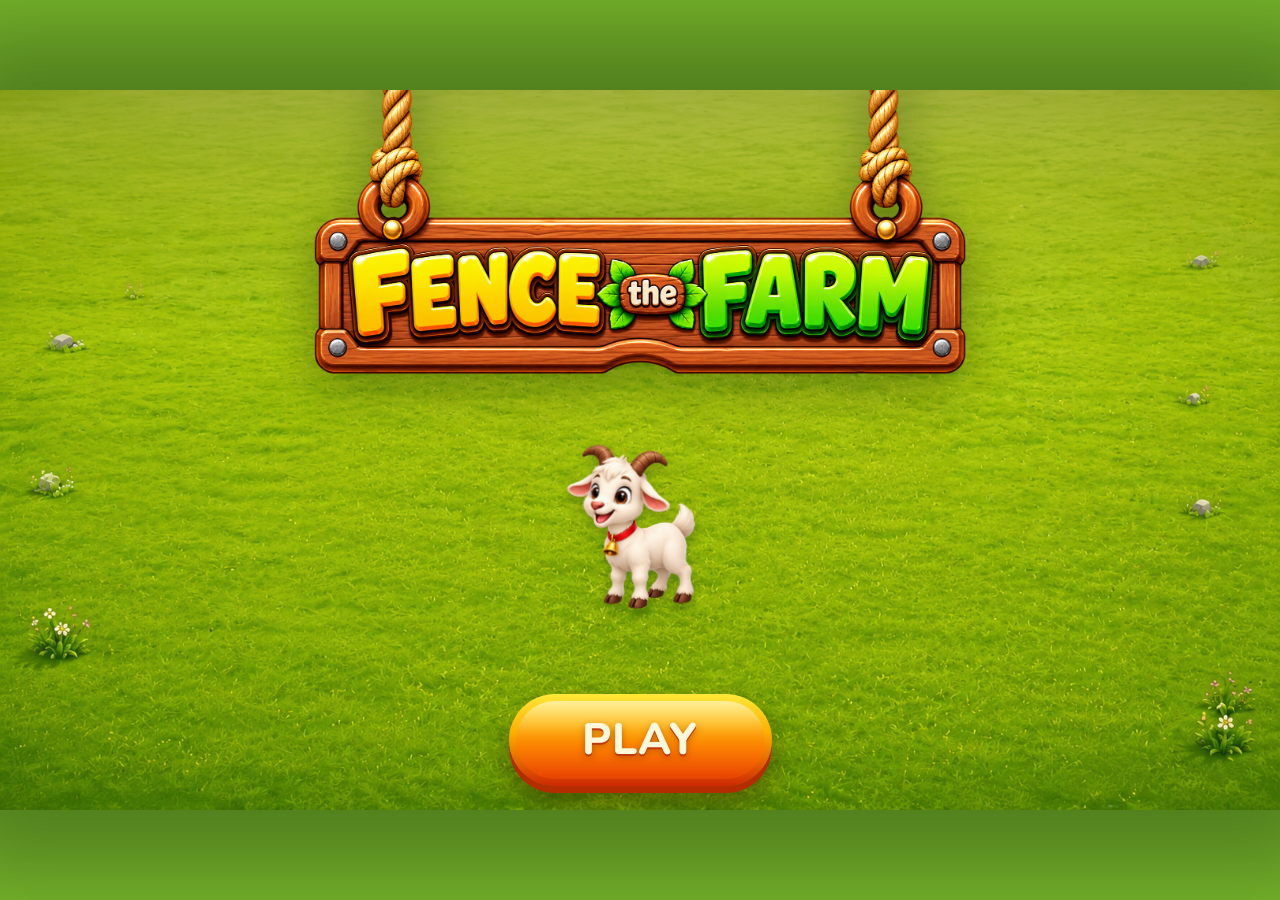
==== commit d66c9c08: "Serve the current build from the front door game/ and lab/ have swapped roles. The whole top-down re" ====
--- a/game/index.html
+++ b/game/index.html
@@ -3,7 +3,7 @@
 <head>
   <meta charset="utf-8">
   <meta name="viewport" content="width=device-width, initial-scale=1">
-  <title>Fence the Farm</title>
+  <title>Fence the Farm — earlier build</title>
   <link rel="preconnect" href="https://fonts.googleapis.com">
   <link rel="preconnect" href="https://fonts.gstatic.com" crossorigin>
   <link href="https://fonts.googleapis.com/css2?family=Nunito:wght@600;700;800;900&family=Nunito+Sans:wght@400;600;700;800&display=swap" rel="stylesheet">
